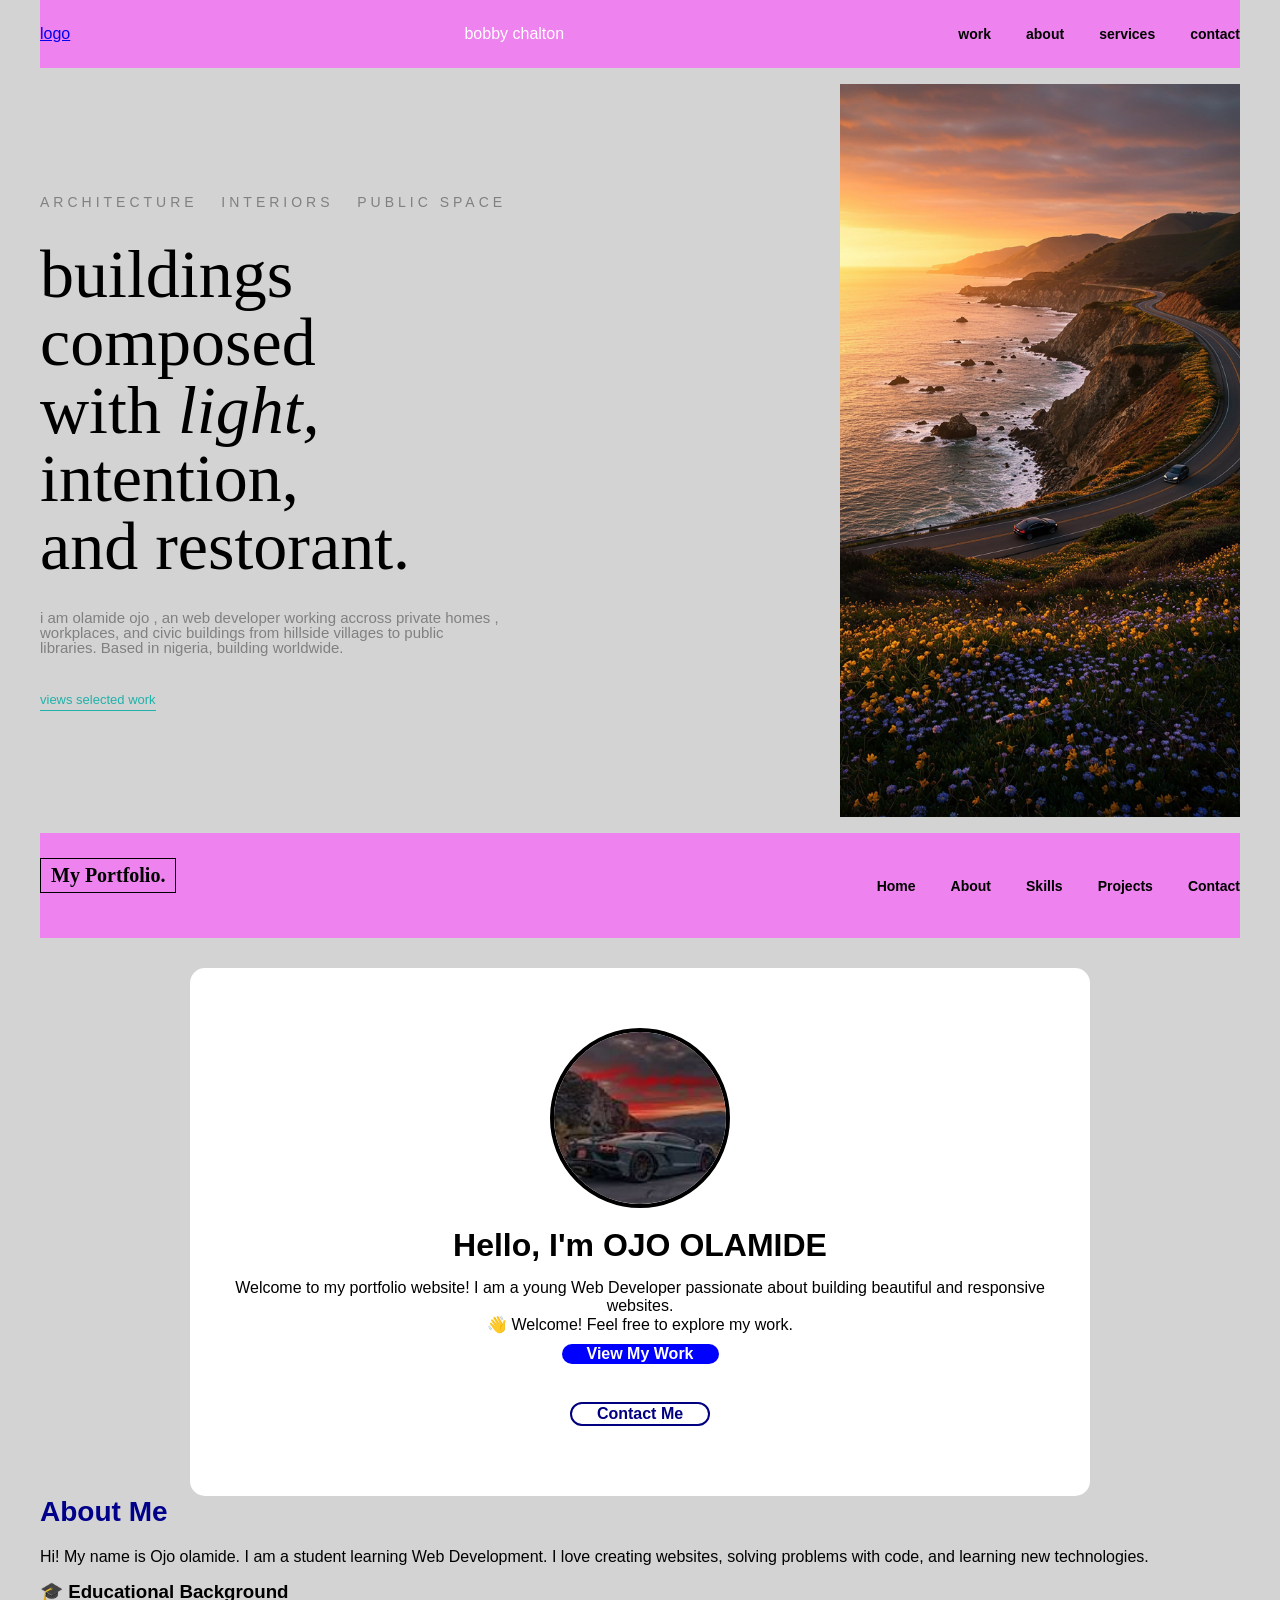
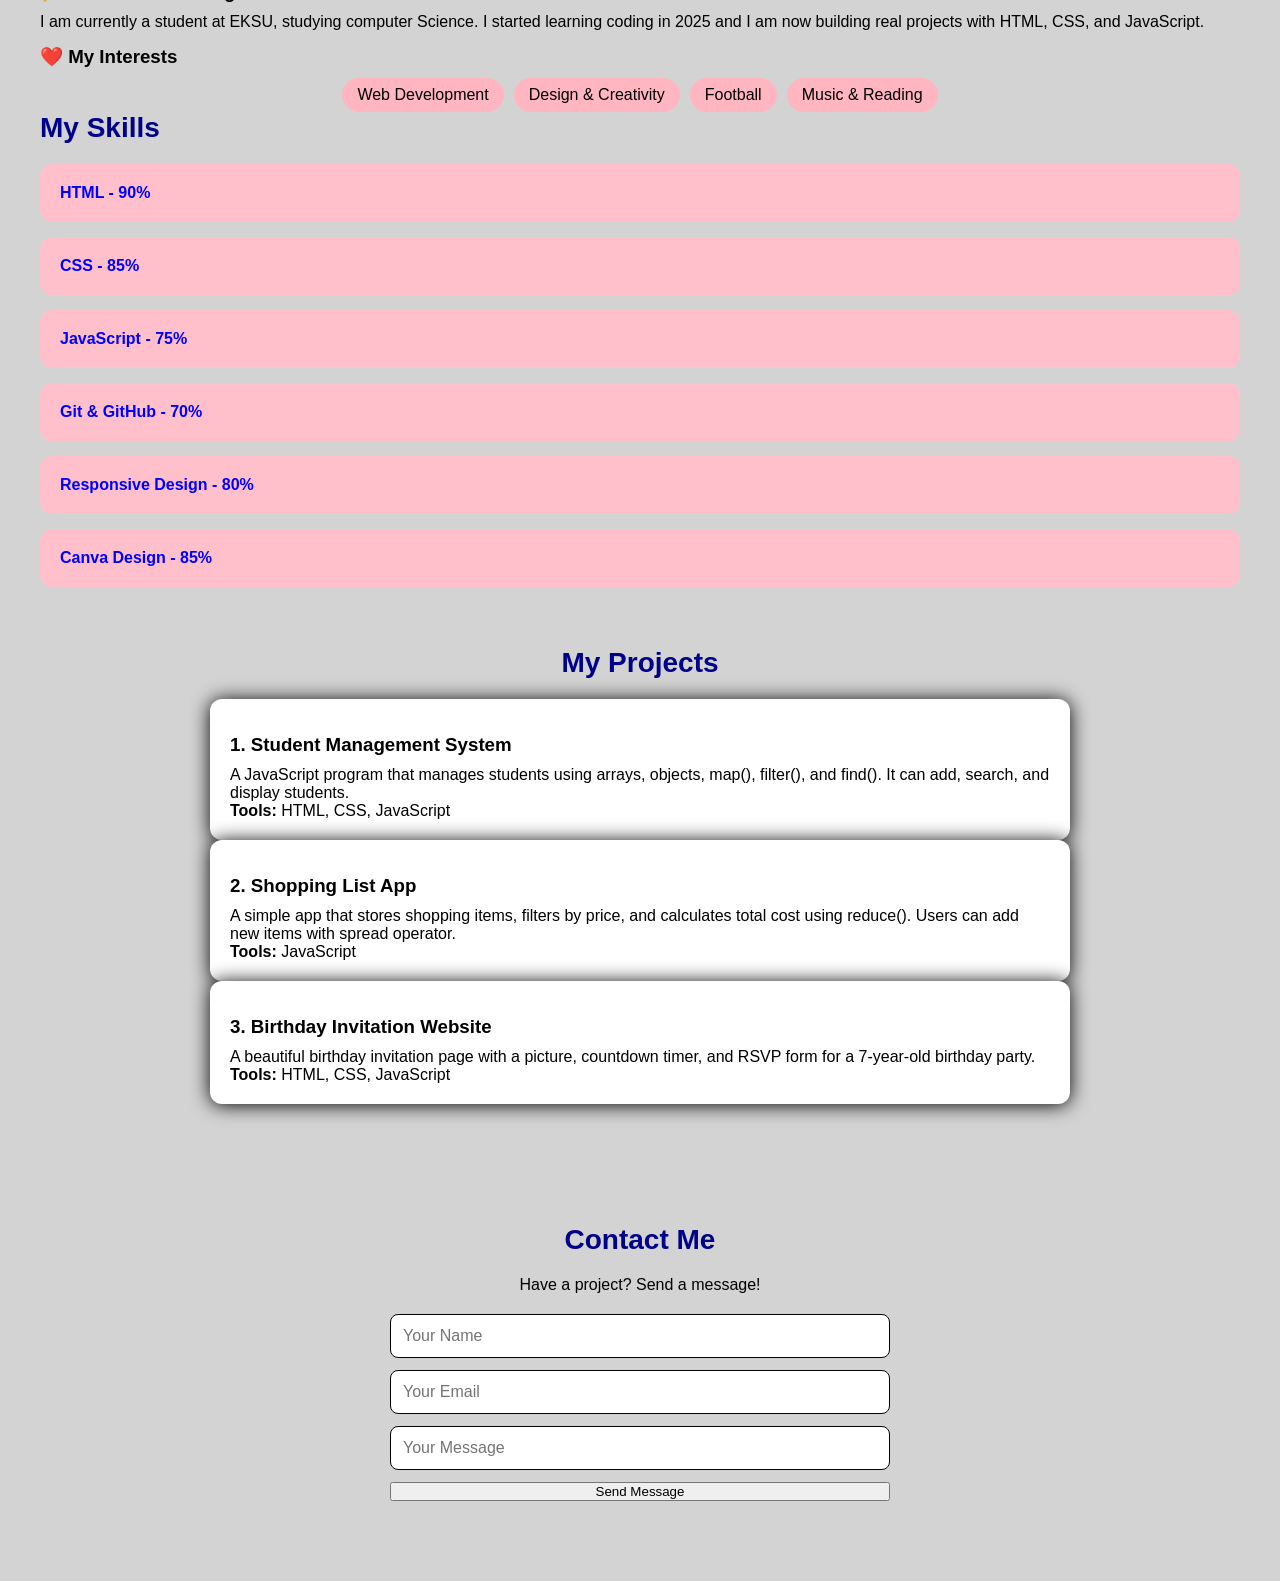
==== index.html @ 53a96e58 "my first potfolio upload" ====
<!DOCTYPE html>
<html lang="en">
<head>
  <meta charset="UTF-8">
  <meta name="viewport" content="width=device-width, initial-scale=1.0">
  <title>My Portfolio | olamide</title>
  <link rel="stylesheet" href="style.css">
</head>
<body>
 


     <header>
      <nav>
        <a href="#">logo</a>bobby chalton
        <ul>
          <li><a href="#">work</a></li>
          <li><a href="#">about</a></li>
          <li><a href="#">services</a></li>
          <li><a href="#">contact</a></li>
        </ul>
      </nav>
     </header>


     <main class="hero">
      <div class="hero-text">
        <p class="small-title">Architecture &nbsp; Interiors &nbsp; Public space</p>
         <h1>
          buildings <br>
          composed <br>
          with <em>light,</em><br>
          intention, <br>
          and restorant.
         </h1>

         <p class="description">
          i am olamide ojo , an web developer working accross private homes , <br> workplaces, and civic buildings from
          hillside villages to public <br> libraries. Based in nigeria, building worldwide.
         </p>

         <a href="# 
         " class="link">views selected work </a>
      </div>
           <div class="hero-image">
            <img src="-FJPG.jpeg" alt="BOBBY CHARLTON">
      </div>
     </main>






     <!-- 
  NAVBAR -->
   <nav>
    <h2 class="logo">My Portfolio.</h2>
    <ul>
      <li><a href="#home">Home</a></li>
      <li><a href="#about">About</a></li>
      <li><a href="#skills">Skills</a></li>
      <li><a href="#projects">Projects</a></li>
      <li><a href="#contact">Contact</a></li>
    </ul>
  </nav> 

  <!-- < 1. HOME SECTION --> 
  <section id="home" class="home">
    <img src="download (2).jpg" alt="My Profile Picture" class="profile-pic">
    <h1>Hello, I'm OJO OLAMIDE</h1>
    <p class="intro">Welcome to my portfolio website! I am a young Web Developer passionate about building beautiful and responsive websites.</p>
    <p>👋 Welcome! Feel free to explore my work.</p>
    <a href="#projects" class="btn">View My Work</a><br><br>
    <a href="#contact" class="btn-outline">Contact Me</a>
  </section> 

  <!-- <!-2. ABOUT SECTION --> 
   <div class="about">
    <h2>About Me</h2>
    <p>Hi! My name is Ojo olamide. I am a student learning Web Development. I love creating websites, solving problems with code, and learning new technologies.</p>
    <h3>🎓 Educational Background</h3>
    <p>I am currently a student at EKSU, studying computer Science. I started learning coding in 2025 and I am now building real projects with HTML, CSS, and JavaScript.</p>
    <h3>❤️ My Interests</h3>
    <ul class="interests">
      <li>Web Development</li>
      <li>Design & Creativity</li>
      <li>Football</li>
      <li>Music & Reading</li>
    </ul>
 </div> 

  

      <h2>My Skills</h2>
    <div class="skills-grid">
      <div class="skill-card">HTML - 90%</div>
      <div class="skill-card">CSS - 85%</div>
      <div class="skill-card">JavaScript - 75%</div>
      <div class="skill-card">Git & GitHub - 70%</div>
      <div class="skill-card">Responsive Design - 80%</div>
      <div class="skill-card">Canva Design - 85%</div>
    </div>  


   <!-- < 4. PROJECTS SECTION > --> 
   <section id="projects">
    <h2>My Projects</h2>
    <div class="projects-grid">
      <div class="project-card">
        <h3>1. Student Management System</h3>
        <p>A JavaScript program that manages students using arrays, objects, map(), filter(), and find(). It can add, search, and display students.</p>
        <p><b>Tools:</b> HTML, CSS, JavaScript</p>
      </div>
      <div class="project-card">
        <h3>2. Shopping List App</h3>
        <p>A simple app that stores shopping items, filters by price, and calculates total cost using reduce(). Users can add new items with spread operator.</p>
        <p><b>Tools:</b> JavaScript</p>
      </div>
      <div class="project-card">
        <h3>3. Birthday Invitation Website</h3>
        <p>A beautiful birthday invitation page with a picture, countdown timer, and RSVP form for a 7-year-old birthday party.</p>
        <p><b>Tools:</b> HTML, CSS, JavaScript</p> 
      </div>
    </div>
  </section> 

  
  <section id="contact">
    <h2>Contact Me</h2>
    <p>Have a project? Send a message!</p>
    <form id="contactForm">
      <input type="text" id="name" placeholder="Your Name" >
      <input type="email" id="email" placeholder="Your Email">
      <input id="message" rows="5" placeholder="Your Message"></input>
      <button type="submit">Send Message</button>
    </form>
  </section> 





  <script src="script.js"></script>
</body>
</html>
---- style.css ----
* {
    margin: 0; 
    padding: 0; 
    box-sizing: border-box;     
 }
body {
     background: white; 
    color: blue; 
 }

nav { background: violet; 
    color: white;
    padding: 15px 30px;
    display: flex; 
    justify-content: space-between; 
    align-items: center;
  }
.logo { 
    color: red;
 }
nav ul { 
    display: flex; 
    gap: 20px; 
}
nav ul a { color: white;
     text-decoration: dotted;
     font-weight: bold; 
    }
nav ul a:hover {
     color: blue; 
}
#menuBtn {
     display: none; 
     background: none; 
     color: white;
    font-size: 24px; 
    border: none;
    cursor: pointer; 
    }

    section {
        padding: 60px 20px;
        max-width: 900px;
        margin: auto;
        text-align: center;
    }

    .home {
        background: white;
        border-radius: 15px;
        margin-top: 30px;
    }

    .profile-pic {
        width: 180px;
        height: 180px;
        border-radius: 50%;
        object-fit: cover;
        border: 4px solid;
    }

    .home h1 {
        margin: 15px 0;
        font-size: 32px;
    }
    .home h1 span {
        color: red;
    }

    .btn, .btn-outline {
        display: inline-block;
        padding: 1px 25px;
        margin: 10px 5px;
        border-radius: 25px;
        text-decoration: none;
        font-weight: bold;
    }
    .btn {
        background: blue;
        color: white;
    }
    .btn-outline {
        border: 2px solid;
        color: navy;
    }
    h2{
        font-size: 28px;
        margin-bottom: 20px;
        color: darkblue;
    }
    h3 {
        margin: 15px 0 10px;
    }
    .skills-grid, .project-grid{
        display: grid;
        gap: 15px;
        margin-top: 20px;
    }
    .skill-card{
        background: pink;
        color: blue;
        padding: 20px;
        border-radius: 12px ;
        font-weight: bold;
    }
    .project-card {
        background: white;
        padding: 20px;
        border-radius: 12px ;
        box-shadow: 0 1px 19px rgb(0,0,0);
        text-align: left;
    }

    .interests{
        list-style: none;
        display: flex;
        justify-content: center;
        gap: 10px;
        flex-wrap: wrap;
    }
    .interests li{
        background: lightpink;
        padding: 8px 15px;
        border-radius: 20px;
    }
    form{
        max-width: 500px;
        margin: 20px auto;
        display: flex;
        flex-direction: column;
        gap: 12px;
    }
    input,textarea{
        padding: 12px;
        border: 1px solid;
        border-radius: 8px;
        cursor: pointer;
        font-size: 16px;
    }
    footer{
        background: green;
        color: white;
        
    }





    * {
        margin: 0;
        padding: 0;
        box-sizing: border-box;
    }

    body {
        background-color: lightgrey;
        color: black;
        font-family: 'inter', sans-serif;
        padding: 0 40px;
    }

    nav {
        display: flex;
        justify-content: space-between;
        align-items: center;
        padding: 25px 0;
    }

    .logo {
        font-family: 'playfair display',serif;
        font-size: 20px;
        color: black;
        text-decoration: none;
        border: 1px solid;
        padding: 5px 10px;
    }

    nav ul{
        display: flex;
        list-style: none;
        gap: 35px;
    }

    nav ul a {
        color: black;
        font-size: 14px;
        font-weight: 400px;
    }
    nav ul a:hover {
        text-decoration: underline;
    }

    .hero {
        display: flex;
        align-items: center;
        justify-content: space-between;
        gap: 50px;
        min-height: 85vh;
    }

    .hero-text {
        flex: 1;
    }

    .small-title{
        font-size: 14px;
        letter-spacing: 4px;
        color: gray;
        margin-bottom: 30px;
        text-transform: uppercase;
    }

    .hero-text h1{
        font-family: 'playfair display',serif;
        font-size: 68px;
        font-weight: 400;
        line-height: 1;
        margin-bottom: 30px;
    }

   .description{
    font-size: 15px;
    line-height: 1;
    color: grey;
    margin-bottom: 35px;
    font-weight: 300;
   }


   .link {
    color: lightseagreen;
    text-decoration: none;
    font-size: 13px;
    font-weight: 500;
    border-bottom: 1px solid;
    padding-bottom: 3px;
   }

   .hero-image {
    flex: 1;
    display: flex;
    justify-content: flex-end;
   }

   .hero-image img {
    width: 100%;
    max-width: 400px;
    height: 300;
    object-fit: cover;
   }
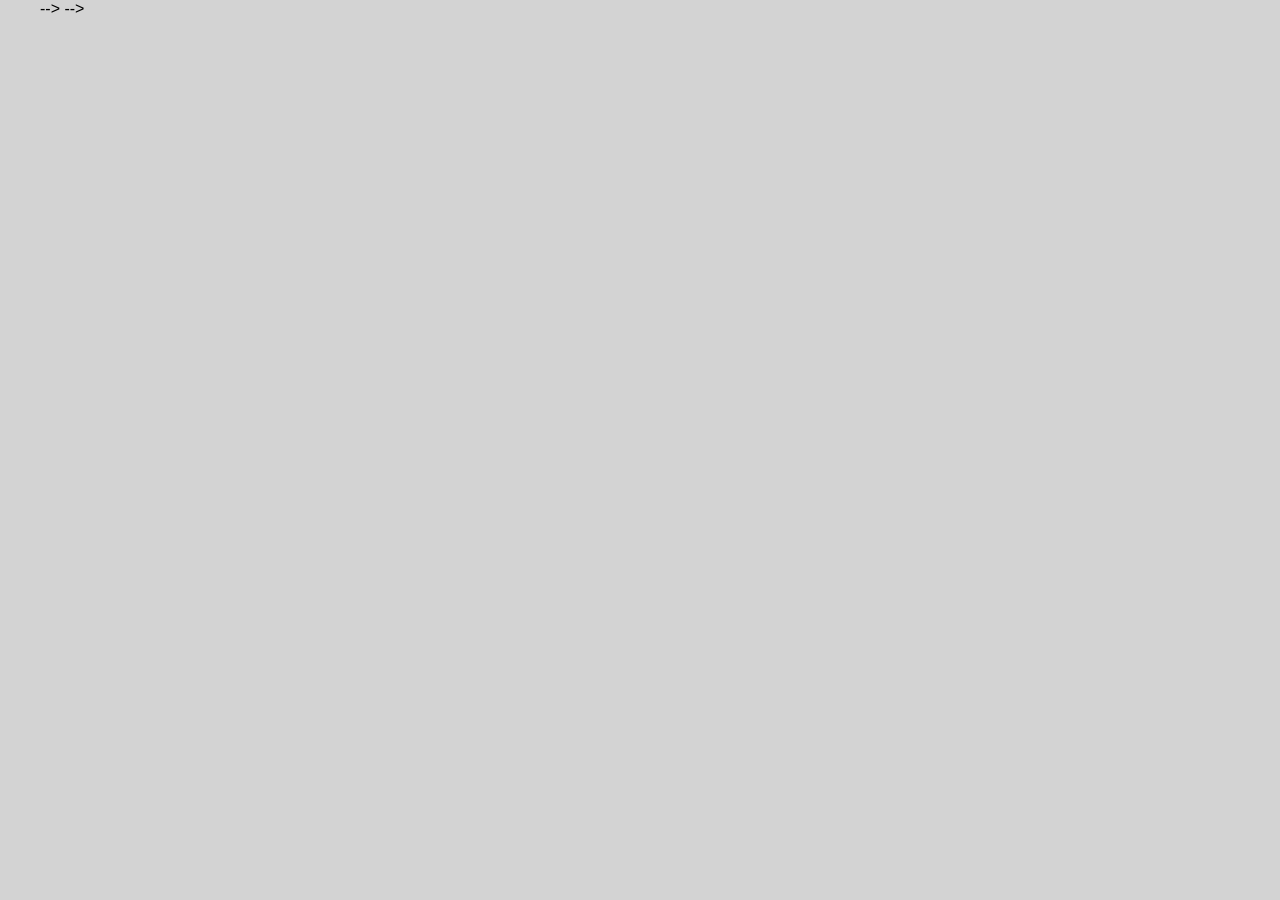
==== commit 9946570a: "chaged name" ====
--- a/index.html
+++ b/index.html
@@ -10,7 +10,9 @@
  
 
 
-     <header>
+     -->
+
+ <!-- <header>
       <nav>
         <a href="#">logo</a>bobby chalton
         <ul>
@@ -46,15 +48,10 @@
             <img src="-FJPG.jpeg" alt="BOBBY CHARLTON">
       </div>
      </main>
-
-
-
-
-
-
-     <!-- 
+     
+     
   NAVBAR -->
-   <nav>
+   <!-- <nav>
     <h2 class="logo">My Portfolio.</h2>
     <ul>
       <li><a href="#home">Home</a></li>
@@ -63,20 +60,20 @@
       <li><a href="#projects">Projects</a></li>
       <li><a href="#contact">Contact</a></li>
     </ul>
-  </nav> 
+  </nav>  -->
 
   <!-- < 1. HOME SECTION --> 
-  <section id="home" class="home">
+  <!-- <section id="home" class="home">
     <img src="download (2).jpg" alt="My Profile Picture" class="profile-pic">
     <h1>Hello, I'm OJO OLAMIDE</h1>
     <p class="intro">Welcome to my portfolio website! I am a young Web Developer passionate about building beautiful and responsive websites.</p>
     <p>👋 Welcome! Feel free to explore my work.</p>
     <a href="#projects" class="btn">View My Work</a><br><br>
     <a href="#contact" class="btn-outline">Contact Me</a>
-  </section> 
+  </section>  -->
 
   <!-- <!-2. ABOUT SECTION --> 
-   <div class="about">
+   <!-- <div class="about">
     <h2>About Me</h2>
     <p>Hi! My name is Ojo olamide. I am a student learning Web Development. I love creating websites, solving problems with code, and learning new technologies.</p>
     <h3>🎓 Educational Background</h3>
@@ -88,11 +85,11 @@
       <li>Football</li>
       <li>Music & Reading</li>
     </ul>
- </div> 
+ </div>  -->
 
   
 
-      <h2>My Skills</h2>
+      <!-- <h2>My Skills</h2>
     <div class="skills-grid">
       <div class="skill-card">HTML - 90%</div>
       <div class="skill-card">CSS - 85%</div>
@@ -100,11 +97,11 @@
       <div class="skill-card">Git & GitHub - 70%</div>
       <div class="skill-card">Responsive Design - 80%</div>
       <div class="skill-card">Canva Design - 85%</div>
-    </div>  
+    </div>   -->
 
 
    <!-- < 4. PROJECTS SECTION > --> 
-   <section id="projects">
+   <!-- <section id="projects">
     <h2>My Projects</h2>
     <div class="projects-grid">
       <div class="project-card">
@@ -126,7 +123,7 @@
   </section> 
 
   
-  <section id="contact">
+  <!-- <section id="contact">
     <h2>Contact Me</h2>
     <p>Have a project? Send a message!</p>
     <form id="contactForm">
@@ -134,10 +131,15 @@
       <input type="email" id="email" placeholder="Your Email">
       <input id="message" rows="5" placeholder="Your Message"></input>
       <button type="submit">Send Message</button>
-    </form>
-  </section> 
+    </form> -->
+  </section>  -->
 
 
+
+
+
+
+    
 
 
 
